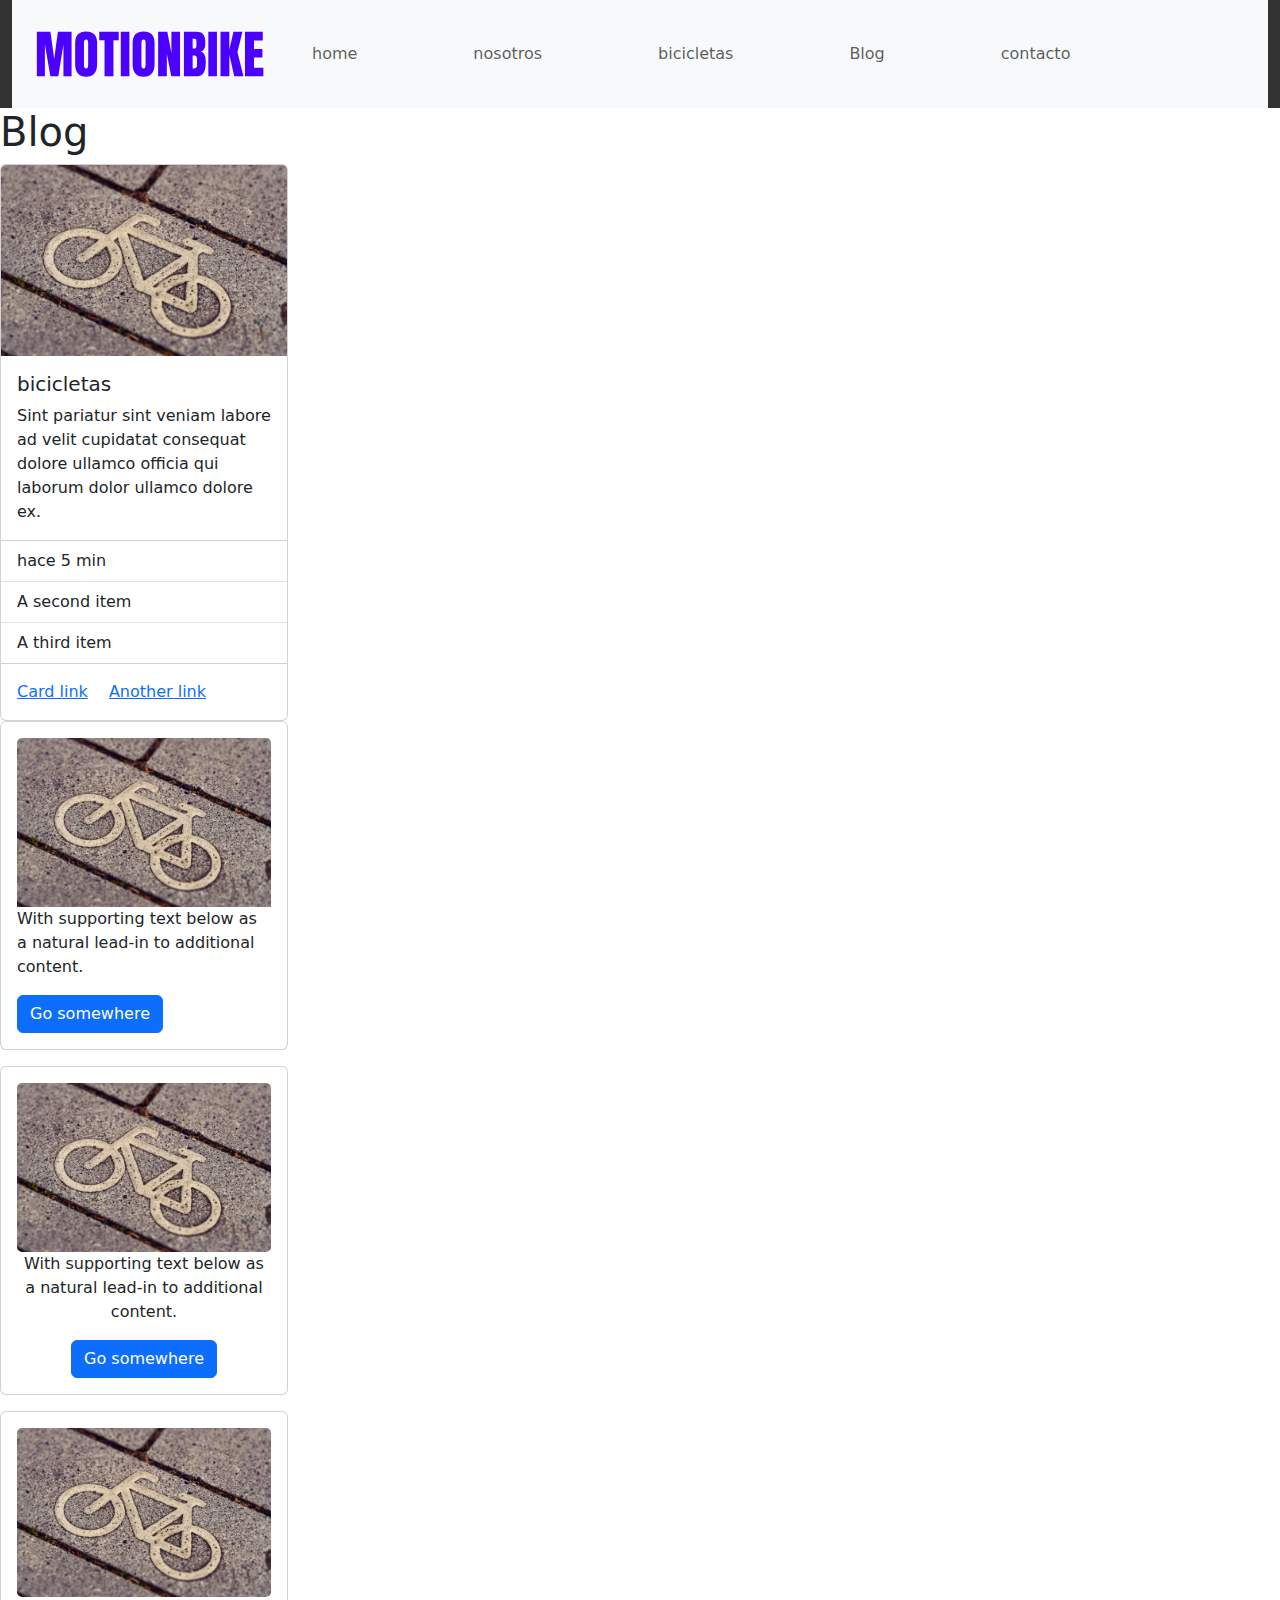
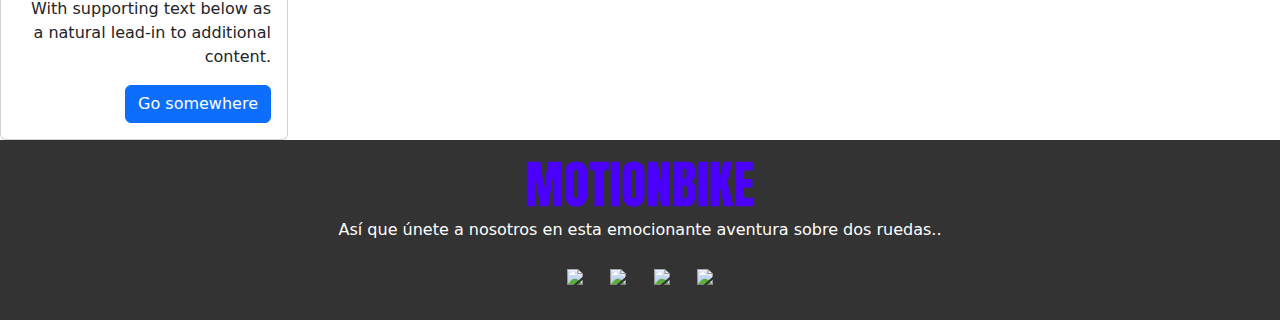
==== pages/blog.html @ cd3059a9 "casi todo menos blog" ====
<!doctype html>
<html lang="en">
  <head>
    <meta charset="utf-8">
    <meta name="viewport" content="width=device-width, initial-scale=1">
    <link rel="stylesheet" href="../styles/style.css">
    <title>Blog</title>
    <link href="https://cdn.jsdelivr.net/npm/bootstrap@5.3.3/dist/css/bootstrap.min.css" rel="stylesheet" integrity="sha384-QWTKZyjpPEjISv5WaRU9OFeRpok6YctnYmDr5pNlyT2bRjXh0JMhjY6hW+ALEwIH" crossorigin="anonymous">
  </head>
  <body>
    <header class="main-header">
      <div class="container-fluid">
        <nav class="navbar navbar-expand-lg bg-body-tertiary ">
          <div>
            <div class="collapse navbar-collapse " id="navbarTogglerDemo01">
              <a class="navbar-brand" href="#"
                ><img class="btn" src="../img/LogoMotionBike.png" alt="logoMotionBike"
              /></a>
            <button
              class="navbar-toggler"
              type="button"
              data-bs-toggle="collapse"
              data-bs-target="#navbarTogglerDemo01"
              aria-controls="navbarTogglerDemo01"
              aria-expanded="false"
              aria-label="Toggle navigation">
              <span class="navbar-toggler-icon"></span>
            </button>
            <ul class="navbar-nav mx-auto mb-2 mb-lg-0 ">
              <li class="nav-item">
                <a class="nav-link" href="../index.html">home</a>
              </li>
              </li>
              <li class="nav-item">
                <a class="nav-link" href="nosotros.html">nosotros</a>
              </li>
              <li class="nav-item">
                <a class="nav-link" href="bicicletas.html">bicicletas</a>
              </li>
              <li class="nav-item">
                <a class="nav-link" href="blog.html">Blog</a>
              </li>
              <li class="nav-item">
                <a class="nav-link" href="contacto.html">contacto</a>
              </li>
            </ul>
            </div>
          </div>
        </nav>
      </div>
    </header>

    <article>
        <h1>Blog</h1>
        <div class="">
            <div>
                <div class="card" style="width: 18rem;">
                    <img src="../img/bicycle-path-3444914_1280.jpg" class="card-img-top" alt="...">
                    <div class="card-body">
                      <h5 class="card-title">bicicletas</h5>
                      <p class="card-text">Sint pariatur sint veniam labore ad velit cupidatat consequat dolore ullamco officia qui laborum dolor ullamco dolore ex.</p>
                    </div>
                    <ul class="list-group list-group-flush">
                      <li class="list-group-item">hace 5 min</li>
                      <li class="list-group-item">A second item</li>
                      <li class="list-group-item">A third item</li>
                    </ul>
                    <div class="card-body">
                      <a href="#" class="card-link">Card link</a>
                      <a href="#" class="card-link">Another link</a>
                    </div>
                  </div>
            </div>
            <div class="card mb-3" style="width: 18rem;">
                <div class="card-body">
                    <img src="../img/bicycle-path-3444914_1280.jpg" class="card-img-top" alt="...">
                  <p class="card-text">With supporting text below as a natural lead-in to additional content.</p>
                  <a href="#" class="btn btn-primary">Go somewhere</a>
                </div>
              </div>
              
              <div class="card text-center mb-3" style="width: 18rem;">
                <div class="card-body">
                    <img src="../img/bicycle-path-3444914_1280.jpg" class="card-img" alt="...">
                  <p class="card-text">With supporting text below as a natural lead-in to additional content.</p>
                  <a href="#" class="btn btn-primary">Go somewhere</a>
                </div>
              </div>
              
              <div class="card text-end" style="width: 18rem;">
                <div class="card-body">
                    <img src="../img/bicycle-path-3444914_1280.jpg" class="card-img" alt="...">
                  <p class="card-text">With supporting text below as a natural lead-in to additional content.</p>
                  <a href="#" class="btn btn-primary">Go somewhere</a>
                </div>
              </div>
        </div>
    </article>
    


    <footer>
        <div class="card-img-top">
          <img src="../img/LogoMotionBike.png" alt="" />
        </div>
        <p>
          Así que únete a nosotros en esta emocionante aventura sobre dos ruedas..
        </p>
        <ul class="iconosRedes">
          <li>
            <a href="https://www.facebook.com/" target="_blank"
              ><img src="../img/facebook.svg"
            /></a>
          </li>
          <li>
            <a href="https://www.youtube.com/" target="_blank"
              ><img src="../img/youtube.svg"
            /></a>
          </li>
          <li>
            <a href="https://www.instagram.com/" target="_blank"
              ><img src="../img/instagram.svg"
            /></a>
          </li>
          <li>
            <a href="https://www.whatsapp.com/" target="_blank"
              ><img src="../img/whatsapp.svg"
            /></a>
          </li>
        </ul>
      </footer>
      <script
        src="https://cdn.jsdelivr.net/npm/bootstrap@5.3.3/dist/js/bootstrap.bundle.min.js"
        integrity="sha384-YvpcrYf0tY3lHB60NNkmXc5s9fDVZLESaAA55NDzOxhy9GkcIdslK1eN7N6jIeHz"
        crossorigin="anonymous"
      ></script>
    </body>
  </html>
---- styles/style.css ----
@import url('https://fonts.googleapis.com/css2?family=Montserrat:ital,wght@0,100..900;1,100..900&family=Roboto:ital,wght@0,100;0,300;0,400;0,500;0,700;0,900;1,100;1,300;1,400;1,500;1,700;1,900&display=swap');


body {
    font-family: Arial, sans-serif;
    margin: 0;
    padding: 0;
}

header {
    background-color: #333;
    color: #414857;
    display: flex;
    justify-content:space-evenly;
}

.articleImg{
    height: 580px;
    border-radius: 2%;
    border: none;
}

nav ul {
    list-style-type: none;
    margin: 0;
    padding: 0;
}

nav ul li {
    display: inline;
    margin-right: 100px;
}

nav ul li a {
    color: #fff;
    text-decoration: none;
}



.center-text {
    text-align: center;
}

.cajas{
    display: flex;
    align-items: center; /* Centra verticalmente los elementos hijos */
    justify-content: center; /* Centra horizontalmente los elementos hijos */
    height: 100vh; /* Ajusta la altura al 100% del viewport */
    text-align: center;
}

.imagen-reducida{
    width: 50%; /* Reducir al 50% del ancho original */
    height: auto; /* Mantener la proporción original de la imagen */
}

.tarjetas{
    display: flex;
    }

.eventos-bg1{
    background-image: url('../img/60afbd225a0c1.r_d.705-484-0.jpeg');
    background-size: cover;
}
.eventos-bg2{
    background-image: url('../img/woman-8368830_1280.jpg');
    background-size: cover;
}


footer {
    background-color: #333;
    color: #fff;
    text-align: center;
    padding: 10px 0;
}


.iconosRedes {
    list-style: none;
    padding: 0;
    font-size: 24px;
}

.iconosRedes li {
    display: inline-block;
    margin: 0 10px;
}

.iconosRedes li a {
    color: #fff;
    text-decoration: none;
}

.contenedor-imagenes {
    display: flex;
    flex-wrap: wrap;
    justify-content: space-around;
    align-items: center;
    max-width: 900px; /* Ajusta este valor según tus necesidades */
    margin: 0 auto;
}

.contenedor-imagenes img {
    width: 35%; /* Ajusta este valor según tus necesidades */
    margin: 0px;
}


.blog{
    display: flex;
}
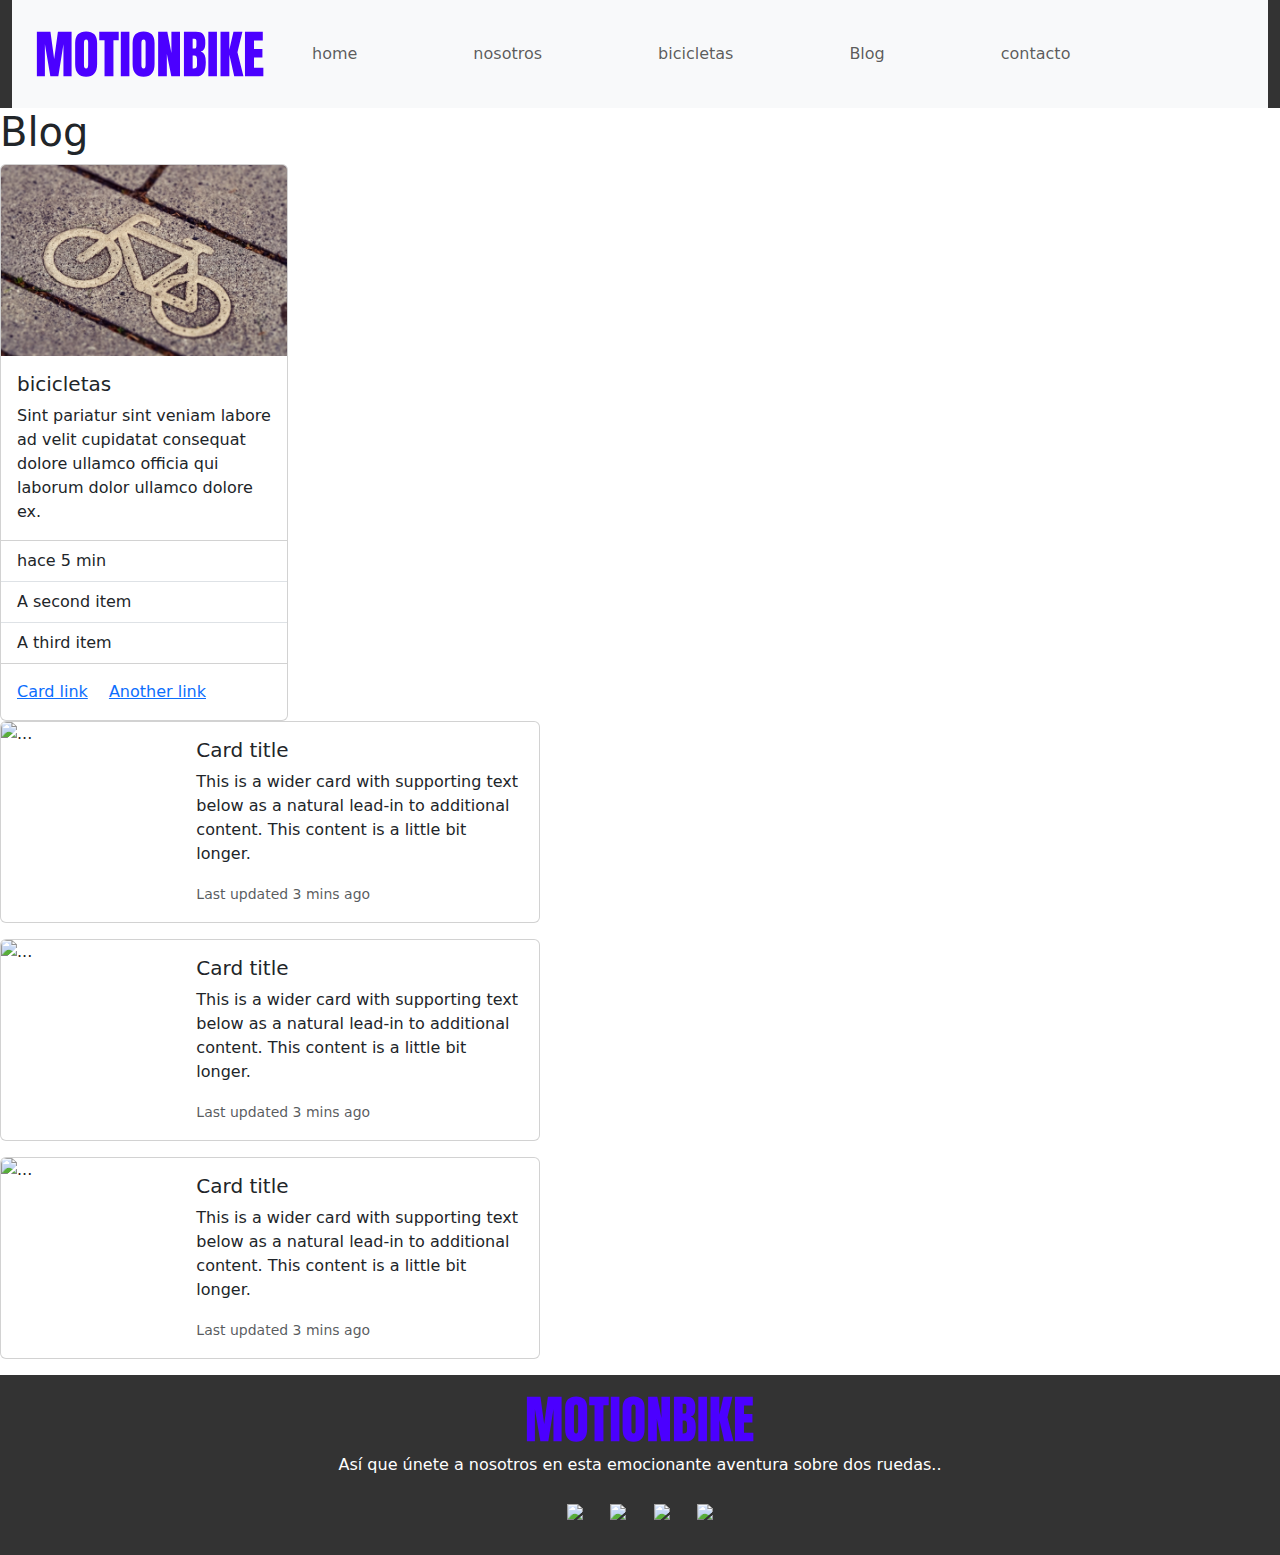
==== commit e4a58403: "agregue tarjetas para modificar en blog" ====
--- a/pages/blog.html
+++ b/pages/blog.html
@@ -71,27 +71,46 @@
                     </div>
                   </div>
             </div>
-            <div class="card mb-3" style="width: 18rem;">
-                <div class="card-body">
-                    <img src="../img/bicycle-path-3444914_1280.jpg" class="card-img-top" alt="...">
-                  <p class="card-text">With supporting text below as a natural lead-in to additional content.</p>
-                  <a href="#" class="btn btn-primary">Go somewhere</a>
+              <div class="card mb-3" style="max-width: 540px;">
+                <div class="row g-0">
+                  <div class="col-md-4">
+                    <img src="..." class="img-fluid rounded-start" alt="...">
+                  </div>
+                  <div class="col-md-8">
+                    <div class="card-body">
+                      <h5 class="card-title">Card title</h5>
+                      <p class="card-text">This is a wider card with supporting text below as a natural lead-in to additional content. This content is a little bit longer.</p>
+                      <p class="card-text"><small class="text-body-secondary">Last updated 3 mins ago</small></p>
+                    </div>
+                  </div>
                 </div>
               </div>
-              
-              <div class="card text-center mb-3" style="width: 18rem;">
-                <div class="card-body">
-                    <img src="../img/bicycle-path-3444914_1280.jpg" class="card-img" alt="...">
-                  <p class="card-text">With supporting text below as a natural lead-in to additional content.</p>
-                  <a href="#" class="btn btn-primary">Go somewhere</a>
+              <div class="card mb-3" style="max-width: 540px;">
+                <div class="row g-0">
+                  <div class="col-md-4">
+                    <img src="..." class="img-fluid rounded-start" alt="...">
+                  </div>
+                  <div class="col-md-8">
+                    <div class="card-body">
+                      <h5 class="card-title">Card title</h5>
+                      <p class="card-text">This is a wider card with supporting text below as a natural lead-in to additional content. This content is a little bit longer.</p>
+                      <p class="card-text"><small class="text-body-secondary">Last updated 3 mins ago</small></p>
+                    </div>
+                  </div>
                 </div>
               </div>
-              
-              <div class="card text-end" style="width: 18rem;">
-                <div class="card-body">
-                    <img src="../img/bicycle-path-3444914_1280.jpg" class="card-img" alt="...">
-                  <p class="card-text">With supporting text below as a natural lead-in to additional content.</p>
-                  <a href="#" class="btn btn-primary">Go somewhere</a>
+              <div class="card mb-3" style="max-width: 540px;">
+                <div class="row g-0">
+                  <div class="col-md-4">
+                    <img src="..." class="img-fluid rounded-start" alt="...">
+                  </div>
+                  <div class="col-md-8">
+                    <div class="card-body">
+                      <h5 class="card-title">Card title</h5>
+                      <p class="card-text">This is a wider card with supporting text below as a natural lead-in to additional content. This content is a little bit longer.</p>
+                      <p class="card-text"><small class="text-body-secondary">Last updated 3 mins ago</small></p>
+                    </div>
+                  </div>
                 </div>
               </div>
         </div>
